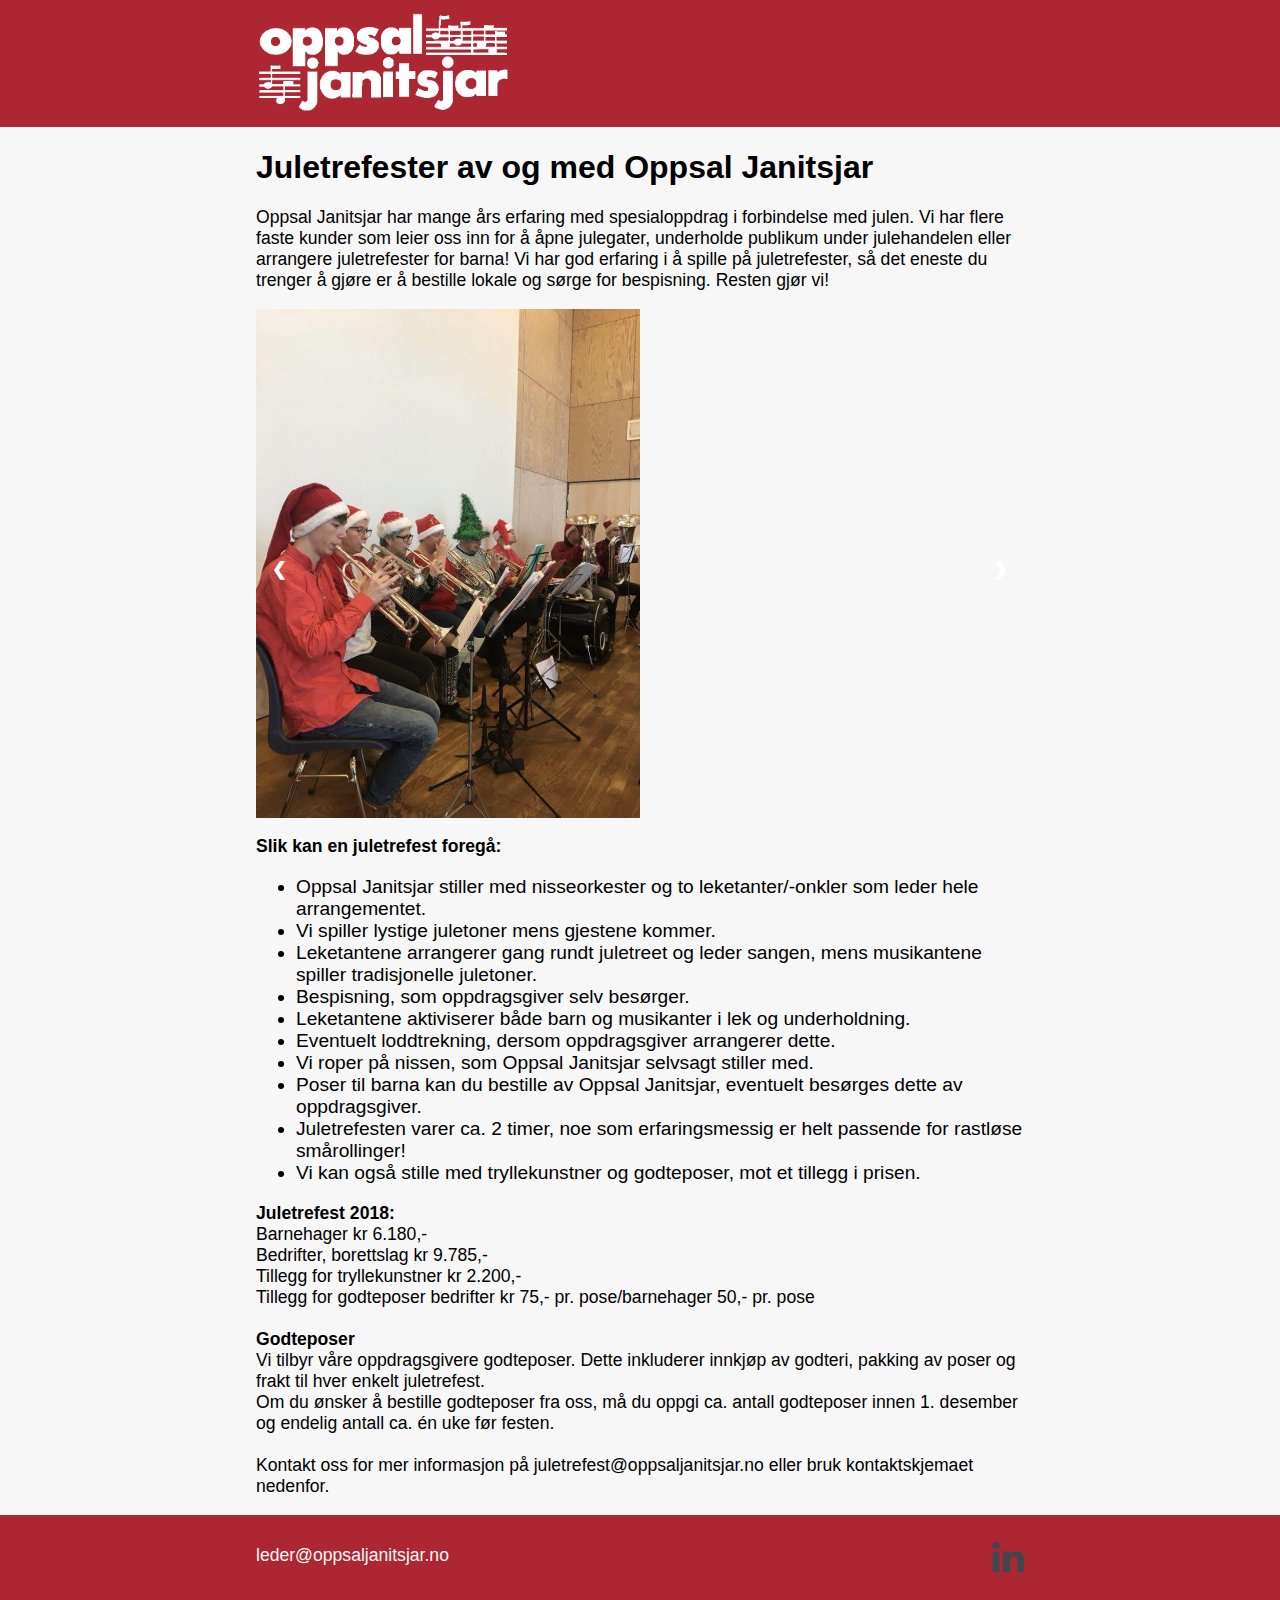
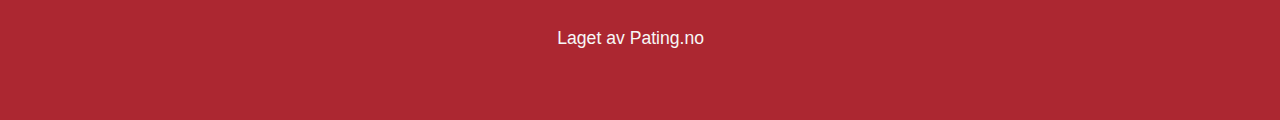
==== index.html @ 5bc8cb9c "First session" ====
<!DOCTYPE html>
<html lang="en">
  <head>

    <!--  Meta  -->
    <meta charset="UTF-8" />
    <title>Intro</title>

    <!--  Styles  -->
    <link rel="stylesheet" href="stiler/style.css">
  </head>

  <body>
    <div class="toppbar">
      <div class="logofirmaside">
        <img src="bilder/Logo.png" width="25%">
      </div>

      <div class="logojuleside">
      </div>
    </div>

    <div class="hovedbar">
      <h1>Juletrefester av og med Oppsal Janitsjar</h1>
      <div class="tekst">
        <p>Oppsal Janitsjar har mange års erfaring med spesialoppdrag i forbindelse med julen.
           Vi har flere faste kunder som leier oss inn for å åpne julegater,
           underholde publikum under julehandelen eller arrangere juletrefester for barna!
           Vi har god erfaring i å spille på juletrefester, så det eneste du trenger å gjøre
           er å bestille lokale og sørge for bespisning. Resten gjør vi!</p>
      </div>

      <div class="bildeserie">
        <div class="minserie">
          <img src="bilder/blurry.jpg" style="width:50%">
        </div>

        <div class="minserie">
          <img src="bilder/fugleperspektiv.jpg" style="width:50%">
        </div>

        <div class="minserie">
          <img src="bilder/gruppeskole.jpg" style="width:50%">
        </div>

        <a class="forrige" onclick="plussSerie(-1)">&#10094;</a>
        <a class="neste" onclick="plussSerie(1)">&#10095;</a>
      </div>

      <div class="mertekst">
        <p><b>Slik kan en juletrefest foregå:</b><br></p>
        <ul class="listefliste">
          <li>Oppsal Janitsjar stiller med nisseorkester og to leketanter/-onkler som leder hele arrangementet.</li>
          <li>Vi spiller lystige juletoner mens gjestene kommer.</li>
          <li>Leketantene arrangerer gang rundt juletreet og leder sangen, mens musikantene spiller tradisjonelle juletoner.</li>
          <li>Bespisning, som oppdragsgiver selv besørger.</li>
          <li>Leketantene aktiviserer både barn og musikanter i lek og underholdning.</li>
          <li>Eventuelt loddtrekning, dersom oppdragsgiver arrangerer dette.</li>
          <li>Vi roper på nissen, som Oppsal Janitsjar selvsagt stiller med.</li>
          <li>Poser til barna kan du bestille av Oppsal Janitsjar, eventuelt besørges dette av oppdragsgiver.</li>
          <li>Juletrefesten varer ca. 2 timer, noe som erfaringsmessig er helt passende for rastløse smårollinger!</li>
          <li>Vi kan også stille med tryllekunstner og godteposer, mot et tillegg i prisen.</li>
        </ul>
        <p><b>Juletrefest 2018:</b><br>
          Barnehager kr 6.180,-<br>
          Bedrifter, borettslag kr 9.785,-<br>
          Tillegg for tryllekunstner kr 2.200,-<br>
          Tillegg for godteposer bedrifter kr 75,- pr. pose/barnehager 50,- pr. pose<br>
          <br>
          <b>Godteposer</b><br>
          Vi tilbyr våre oppdragsgivere godteposer. Dette inkluderer innkjøp av godteri, pakking av poser og frakt til hver enkelt juletrefest.<br>
          Om du ønsker å bestille godteposer fra oss, må du oppgi ca. antall godteposer innen 1. desember og endelig antall ca. én uke før festen.<br>
          <br>
          Kontakt oss for mer informasjon på juletrefest@oppsaljanitsjar.no eller bruk kontaktskjemaet nedenfor.<br>
      </div>

      <div class="kontakt">
      </div>
    </div>

    <div class="bunnbar">
      <div class="kontaktside">
        <p id="bunnbartekst">leder@oppsaljanitsjar.no</p>
      </div>
      <div class="sosialside">
        <img src="[data-uri]" />
      </div>
      <div class="pating">
        <p id="bunnbartekst">Laget av Pating.no</p>
      </div>
    </div>

    <script>
      var serieIndex = 1;
      visSerie(serieIndex);

      function plussSerie(n) {
        visSerie(serieIndex += n);
      }

      function naaSerie(n) {
        visSerie(serieIndex = n);
      }

      function visSerie(n) {
        var i;
        var serie = document.getElementsByClassName("minserie");
        if (n > serie.length) {serieIndex = 1}
        if (n < 1) {serieIndex = serie.length}
        for (i = 0; i < serie.length; i++) {
            serie[i].style.display = "none";
        }

        serie[serieIndex-1].style.display = "block";
      }
    </script>

  </body>
</html>
---- stiler/style.css ----
h1{
  font-family: 'Lato', sans-serif;
  color: black;
}

h2, h3, h4, h5, h6, {
	font-family: 'Lato', sans-serif;
  color: #F7F7F7;
}

p{
  font-family: 'Lato', sans-serif;
  color: black;
  font-size: 1.1em;
}

html body {
  background-color: #F7F7F7;
  margin: 0;
}

/*Fra toppen til bunnen*/
.toppbar{
  background-color: #AC2731;
  padding-top: 1%;
  padding-bottom: 1%;
}

.logofirmaside {
  margin-left: 20%;
  margin-right: 0;
  margin-top: 0;
}

.hovedbar{
  margin-left: 15%;
  margin-right: 15%;
  padding-left: 5%;
  padding-right: 5%;
}

.listefliste{
  font-family: 'Lato', sans-serif;
  color: black;
  font-size: 1.2em;
}

.bunnbar{
  background-color: #AC2731;
  padding-top: 1%;
  padding-bottom: 15%;
}

.kontaktside{
  float:left;
  margin-left: 20%;
}

.sosialside{
  float: right;
  margin-top: 1%;
  margin-right: 20%;
}

.pating{
  float: right;
  margin-right: 45%;
  margin-top: 3%;
}

#bunnbartekst{
  font-family: 'Lato', sans-serif;
  color: #F7F7F7;
  font-size: 1.1em;
}

/*Slide*/
* {box-sizing: border-box}
.minserie {display: none}
img {vertical-align: middle;}

/* Slideshow container */
.bildeserie {
  max-width: 1000px;
  position: relative;
  margin: auto;
}

/* Next & previous buttons */
.forrige, .neste {
  cursor: pointer;
  position: absolute;
  top: 50%;
  width: auto;
  padding: 16px;
  margin-top: -22px;
  color: white;
  font-weight: bold;
  font-size: 18px;
  transition: 0.6s ease;
  border-radius: 0 3px 3px 0;
}

/* Position the "next button" to the right */
.neste {
  right: 0;
  border-radius: 3px 0 0 3px;
}

/* On hover, add a black background color with a little bit see-through */
.forrige:hover, .neste:hover {
  background-color: rgba(0,0,0,0.8);
}

.active, .dot:hover {
  background-color: #717171;
}
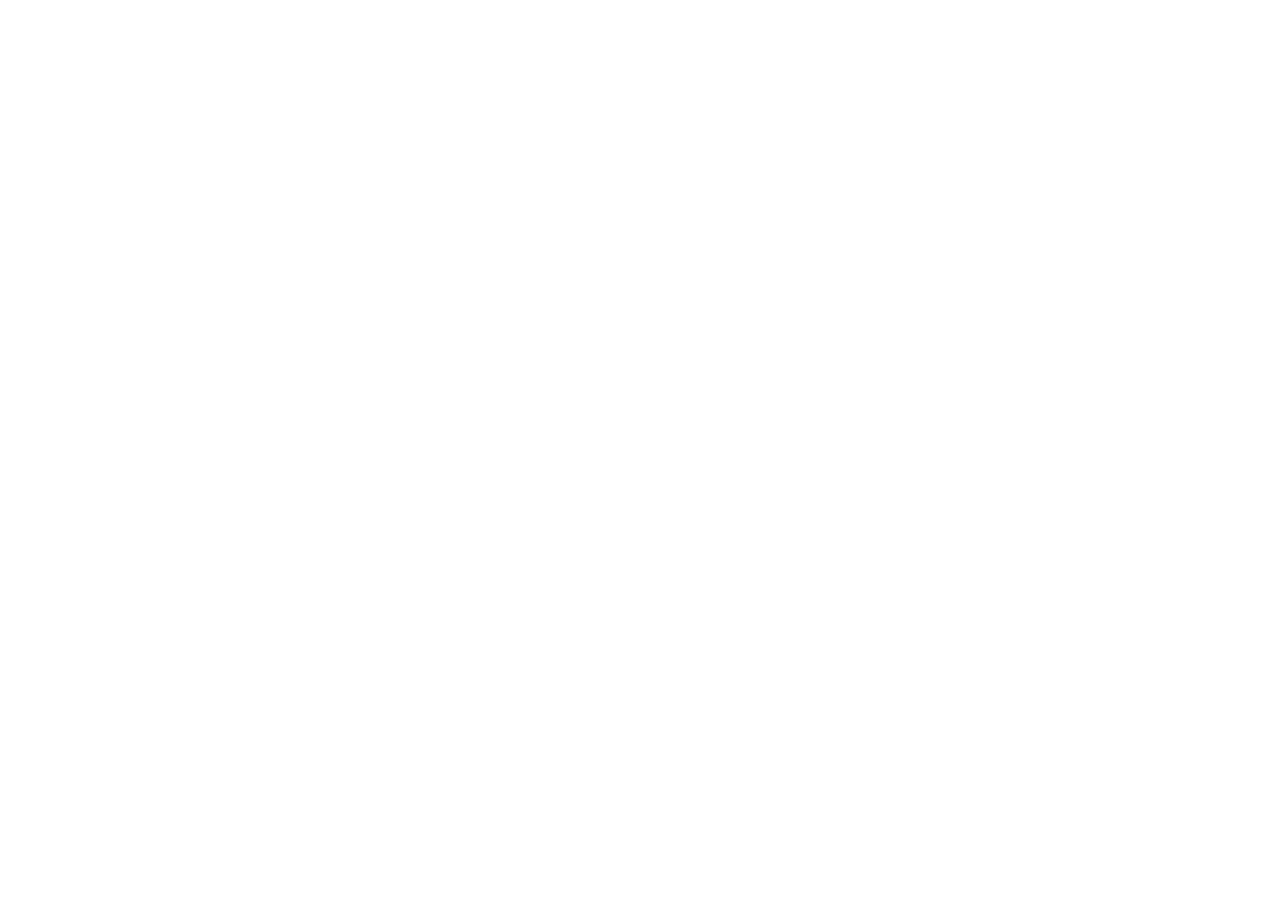
==== commit b26af5aa: "Redesign and redirect" ====
--- a/index.html
+++ b/index.html
@@ -4,132 +4,8 @@
 
     <!--  Meta  -->
     <meta charset="UTF-8" />
-    <title>Intro</title>
-
-    <!--  Styles  -->
-    <link rel="stylesheet" href="stiler/style.css">
+    <meta http-equiv="refresh" content="0; url=http://www.oppsaljanitsjar.no/juletrefest.5618658-335263.html">
+    <title>juletrefest</title>
+    
   </head>
-
-  <body>
-    <div class="toppbar">
-      <div class="logofirmaside">
-        <img src="bilder/Logo.png" width="25%">
-      </div>
-
-      <div class="logojuleside">
-      </div>
-    </div>
-
-    <div class="hovedbar">
-      <h1>Juletrefester av og med Oppsal Janitsjar</h1>
-      <div class="tekst">
-        <p>Oppsal Janitsjar har mange års erfaring med spesialoppdrag i forbindelse med julen.
-           Vi har flere faste kunder som leier oss inn for å åpne julegater,
-           underholde publikum under julehandelen eller arrangere juletrefester for barna!
-           Vi har god erfaring i å spille på juletrefester, så det eneste du trenger å gjøre
-           er å bestille lokale og sørge for bespisning. Resten gjør vi!</p>
-      </div>
-
-      <div class="bildeserie">
-        <div class="minserie">
-          <img src="bilder/blurry.jpg" style="width:50%">
-        </div>
-
-        <div class="minserie">
-          <img src="bilder/fugleperspektiv.jpg" style="width:50%">
-        </div>
-
-        <div class="minserie">
-          <img src="bilder/gruppeskole.jpg" style="width:50%">
-        </div>
-
-        <a class="forrige" onclick="plussSerie(-1)">&#10094;</a>
-        <a class="neste" onclick="plussSerie(1)">&#10095;</a>
-      </div>
-
-      <div class="mertekst">
-        <p><b>Slik kan en juletrefest foregå:</b><br></p>
-        <ul class="listefliste">
-          <li>Oppsal Janitsjar stiller med nisseorkester og to leketanter/-onkler som leder hele arrangementet.</li>
-          <li>Vi spiller lystige juletoner mens gjestene kommer.</li>
-          <li>Leketantene arrangerer gang rundt juletreet og leder sangen, mens musikantene spiller tradisjonelle juletoner.</li>
-          <li>Bespisning, som oppdragsgiver selv besørger.</li>
-          <li>Leketantene aktiviserer både barn og musikanter i lek og underholdning.</li>
-          <li>Eventuelt loddtrekning, dersom oppdragsgiver arrangerer dette.</li>
-          <li>Vi roper på nissen, som Oppsal Janitsjar selvsagt stiller med.</li>
-          <li>Poser til barna kan du bestille av Oppsal Janitsjar, eventuelt besørges dette av oppdragsgiver.</li>
-          <li>Juletrefesten varer ca. 2 timer, noe som erfaringsmessig er helt passende for rastløse smårollinger!</li>
-          <li>Vi kan også stille med tryllekunstner og godteposer, mot et tillegg i prisen.</li>
-        </ul>
-        <p><b>Juletrefest 2018:</b><br>
-          Barnehager kr 6.180,-<br>
-          Bedrifter, borettslag kr 9.785,-<br>
-          Tillegg for tryllekunstner kr 2.200,-<br>
-          Tillegg for godteposer bedrifter kr 75,- pr. pose/barnehager 50,- pr. pose<br>
-          <br>
-          <b>Godteposer</b><br>
-          Vi tilbyr våre oppdragsgivere godteposer. Dette inkluderer innkjøp av godteri, pakking av poser og frakt til hver enkelt juletrefest.<br>
-          Om du ønsker å bestille godteposer fra oss, må du oppgi ca. antall godteposer innen 1. desember og endelig antall ca. én uke før festen.<br>
-          <br>
-          Kontakt oss for mer informasjon på juletrefest@oppsaljanitsjar.no eller bruk kontaktskjemaet nedenfor.<br>
-      </div>
-
-      <div class="kontakt">
-      </div>
-    </div>
-
-    <div class="bunnbar">
-      <div class="kontaktside">
-        <p id="bunnbartekst">leder@oppsaljanitsjar.no</p>
-      </div>
-      <div class="sosialside">
-        <img src="[data-uri]
-        [base64]
-        [base64]
-        [base64]
-        [base64]
-        [base64]
-        [base64]
-        [base64]
-        [base64]
-        [base64]
-        [base64]
-        [base64]
-        [base64]
-        [base64]
-        [base64]
-        [base64]
-        [base64]" />
-      </div>
-      <div class="pating">
-        <p id="bunnbartekst">Laget av Pating.no</p>
-      </div>
-    </div>
-
-    <script>
-      var serieIndex = 1;
-      visSerie(serieIndex);
-
-      function plussSerie(n) {
-        visSerie(serieIndex += n);
-      }
-
-      function naaSerie(n) {
-        visSerie(serieIndex = n);
-      }
-
-      function visSerie(n) {
-        var i;
-        var serie = document.getElementsByClassName("minserie");
-        if (n > serie.length) {serieIndex = 1}
-        if (n < 1) {serieIndex = serie.length}
-        for (i = 0; i < serie.length; i++) {
-            serie[i].style.display = "none";
-        }
-
-        serie[serieIndex-1].style.display = "block";
-      }
-    </script>
-
-  </body>
 </html>
